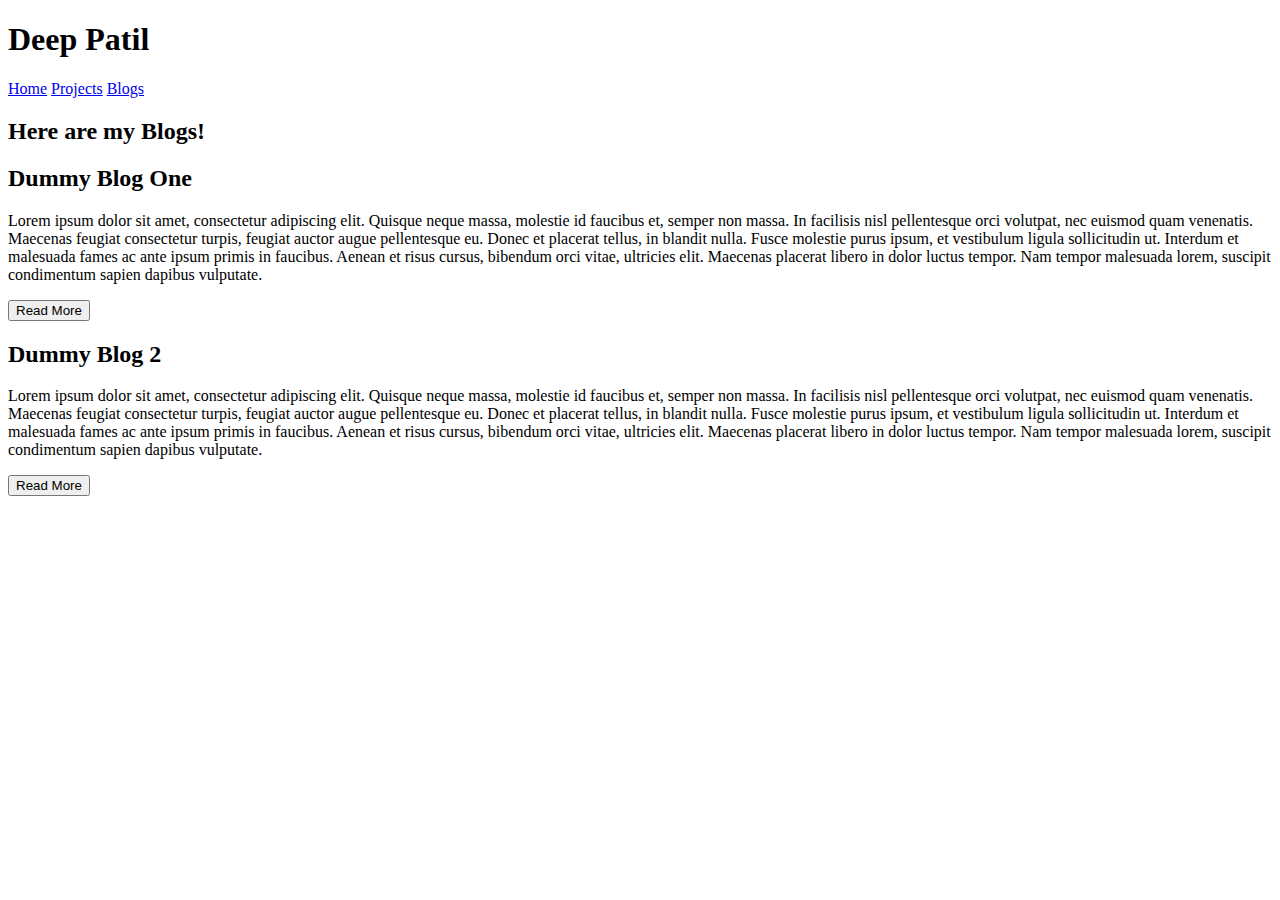
==== links/blogs.html @ 860104db "feat update" ====
<!DOCTYPE html>
<html lang="en">
<head>
    <meta charset="UTF-8">
    <meta http-equiv="X-UA-Compatible" content="IE=edge">
    <meta name="viewport" content="width=device-width, initial-scale=1.0">
    <title>Deep Patil - Blogs</title>
    <link rel="stylesheet" href="..\css-files\blogs.css">
</head>
<body>

    <!-- Header code -->

    <header class="main-header">
        <h1>Deep Patil</h1>
        <div class="top-nav">
            <a href="..\index.html">Home</a>
            <a href="..\links\projects.html">Projects</a>
            <a href="..\links\blogs.html">Blogs</a>
        </div>
    </header>

    <!-- Main Body code starts here -->

    <div class="main-div">
        <h2>Here are my Blogs!</h2>

        <div class="content-body">

            <!-- add the latest project at the top -->

            <div class="mark01">

                <h2>Dummy Blog One</h2>
                <p>Lorem ipsum dolor sit amet, consectetur adipiscing elit. Quisque neque massa, molestie id faucibus et, 
                    semper non massa. In facilisis nisl pellentesque orci volutpat, nec euismod quam venenatis. Maecenas
                     feugiat consectetur turpis, feugiat auctor augue pellentesque eu. Donec et placerat tellus, in blandit
                      nulla. Fusce molestie purus ipsum, et vestibulum ligula sollicitudin ut. Interdum et malesuada 
                      fames ac ante ipsum primis in faucibus. Aenean et risus cursus, bibendum orci vitae, ultricies 
                      elit. Maecenas placerat libero in dolor luctus tempor. Nam tempor malesuada lorem, suscipit 
                      condimentum sapien dapibus vulputate.</p>
                <div class="project-btn-grp">
                    <button>Read More</button>
                </div>

                <h2>Dummy Blog 2</h2>
                <p>Lorem ipsum dolor sit amet, consectetur adipiscing elit. Quisque neque massa, molestie id faucibus
                     et, semper non massa. In facilisis nisl pellentesque orci volutpat, nec euismod quam venenatis.
                      Maecenas feugiat consectetur turpis, feugiat auctor augue pellentesque eu. Donec et placerat 
                      tellus, in blandit nulla. Fusce molestie purus ipsum, et vestibulum ligula sollicitudin ut. 
                      Interdum et malesuada fames ac ante ipsum primis in faucibus. Aenean et risus cursus, bibendum 
                      orci vitae, ultricies elit. Maecenas placerat libero in dolor luctus tempor. Nam tempor malesuada 
                      lorem, suscipit condimentum sapien dapibus vulputate.</p>
                <div class="project-btn-grp">
                    <button>Read More</button>
                </div>
                
            </div>

        </div>

    </div>



</body>
</html>
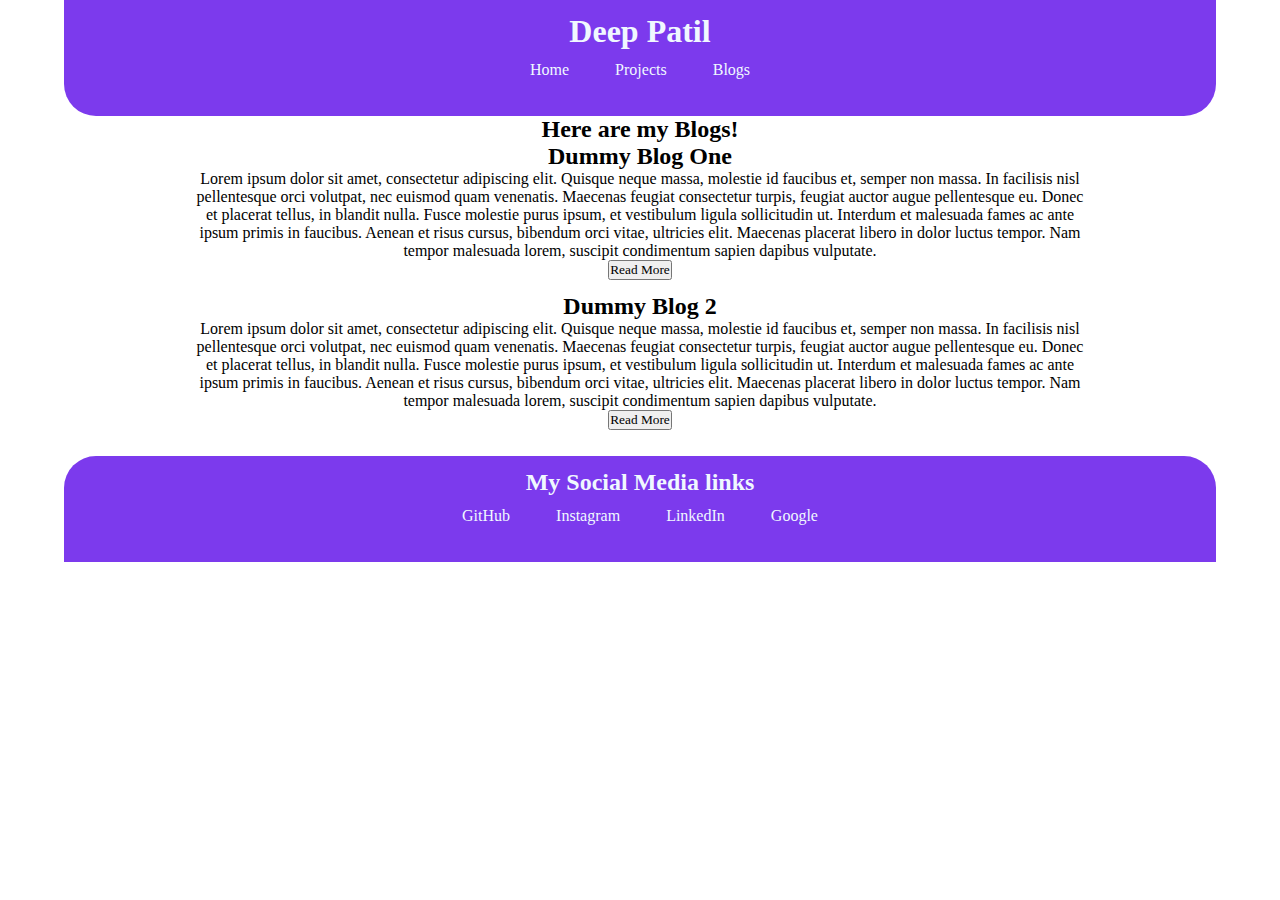
==== commit 84be3eae: "Update" ====
--- a/links/blogs.html
+++ b/links/blogs.html
@@ -29,7 +29,7 @@
 
             <!-- add the latest project at the top -->
 
-            <div class="mark01">
+            <div class="blog01">
 
                 <h2>Dummy Blog One</h2>
                 <p>Lorem ipsum dolor sit amet, consectetur adipiscing elit. Quisque neque massa, molestie id faucibus et, 
@@ -39,10 +39,13 @@
                       fames ac ante ipsum primis in faucibus. Aenean et risus cursus, bibendum orci vitae, ultricies 
                       elit. Maecenas placerat libero in dolor luctus tempor. Nam tempor malesuada lorem, suscipit 
                       condimentum sapien dapibus vulputate.</p>
-                <div class="project-btn-grp">
-                    <button>Read More</button>
-                </div>
+                
+                <button>Read More</button>
+                
 
+            </div>
+
+            <div class="blog02">
                 <h2>Dummy Blog 2</h2>
                 <p>Lorem ipsum dolor sit amet, consectetur adipiscing elit. Quisque neque massa, molestie id faucibus
                      et, semper non massa. In facilisis nisl pellentesque orci volutpat, nec euismod quam venenatis.
@@ -51,16 +54,30 @@
                       Interdum et malesuada fames ac ante ipsum primis in faucibus. Aenean et risus cursus, bibendum 
                       orci vitae, ultricies elit. Maecenas placerat libero in dolor luctus tempor. Nam tempor malesuada 
                       lorem, suscipit condimentum sapien dapibus vulputate.</p>
-                <div class="project-btn-grp">
-                    <button>Read More</button>
-                </div>
+                
+                <button>Read More</button>
                 
             </div>
+                
+                
+            
 
         </div>
 
     </div>
-
+    
+    
+    <footer class="main-footer">
+        
+        <h2>My Social Media links</h2>
+        <div class="footer-links">
+            <a href="">GitHub</a>
+            <a href="">Instagram</a>
+            <a href="">LinkedIn</a>
+            <a href="">Google</a>
+        </div>
+        
+    </footer>
 
 
 </body>
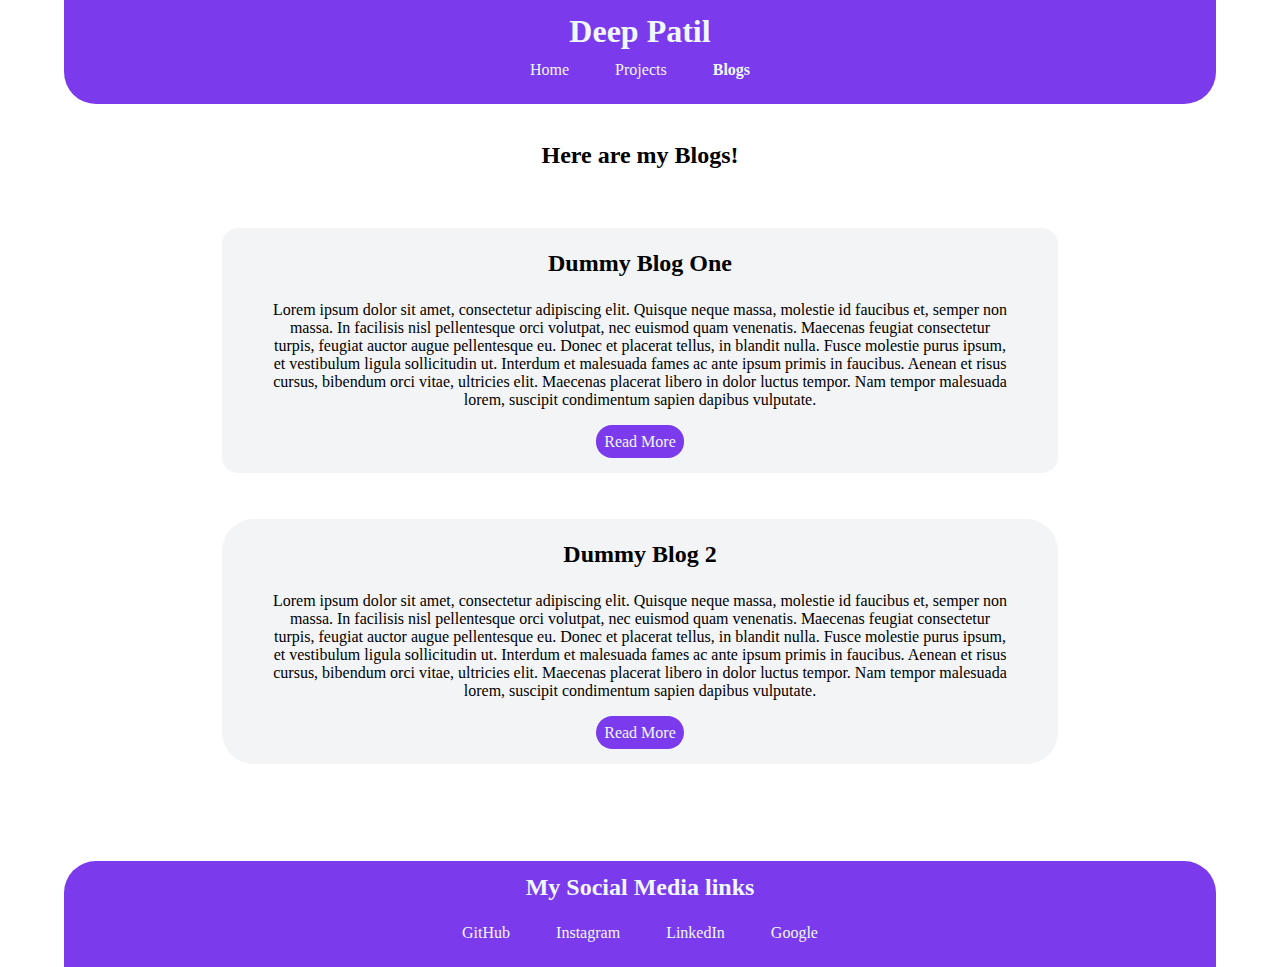
==== commit 0ed81652: "update" ====
--- a/links/blogs.html
+++ b/links/blogs.html
@@ -16,7 +16,7 @@
         <div class="top-nav">
             <a href="..\index.html">Home</a>
             <a href="..\links\projects.html">Projects</a>
-            <a href="..\links\blogs.html">Blogs</a>
+            <a href="..\links\blogs.html"><b>Blogs</b></a>
         </div>
     </header>
 
@@ -40,7 +40,7 @@
                       elit. Maecenas placerat libero in dolor luctus tempor. Nam tempor malesuada lorem, suscipit 
                       condimentum sapien dapibus vulputate.</p>
                 
-                <button>Read More</button>
+                <a href="" target="_blank" rel="noopener noreferrer">Read More</a>
                 
 
             </div>
@@ -55,7 +55,7 @@
                       orci vitae, ultricies elit. Maecenas placerat libero in dolor luctus tempor. Nam tempor malesuada 
                       lorem, suscipit condimentum sapien dapibus vulputate.</p>
                 
-                <button>Read More</button>
+                <a href="" target="_blank" rel="noopener noreferrer">Read More</a>
                 
             </div>
                 
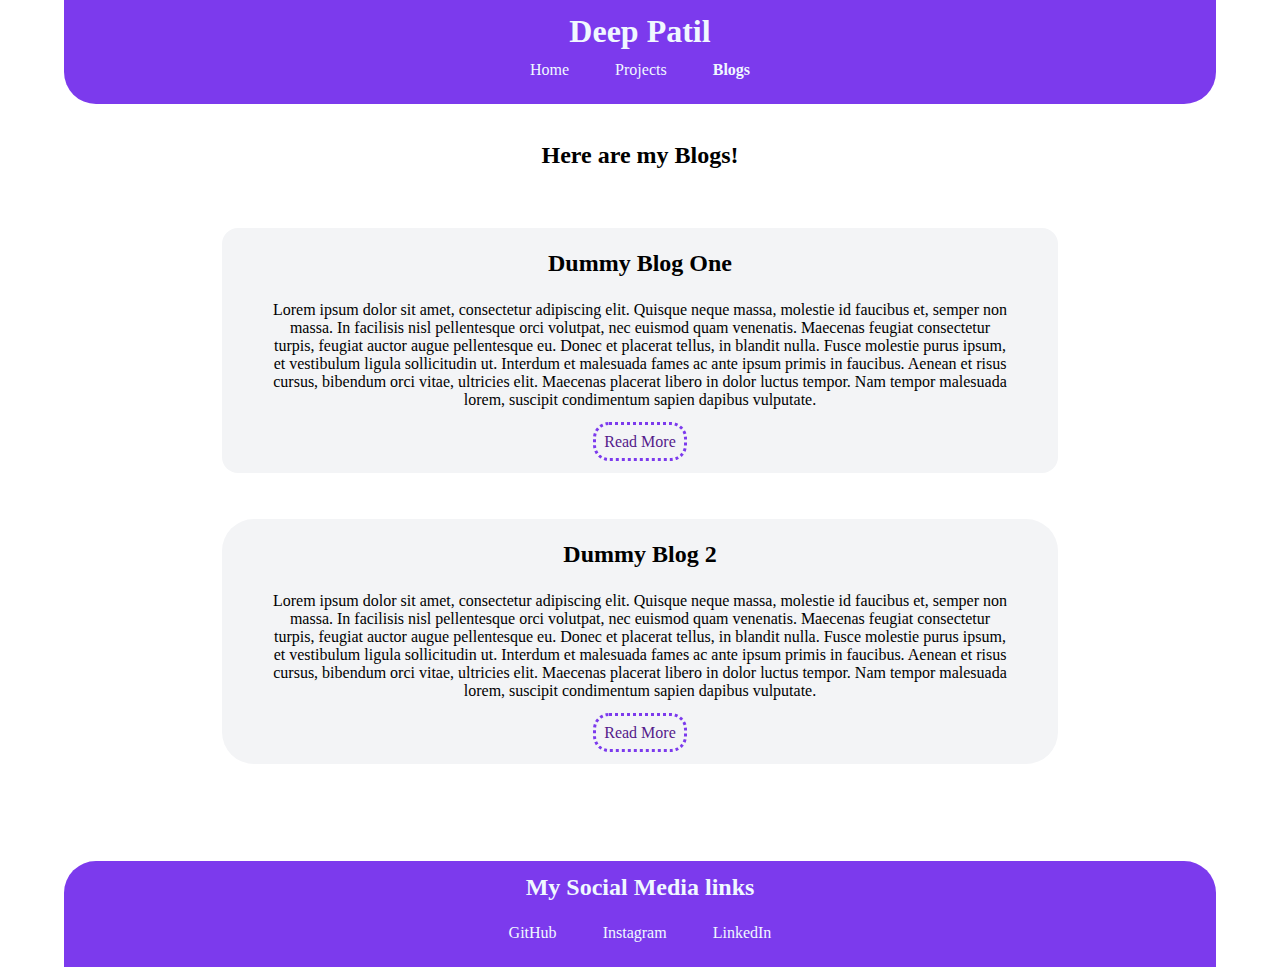
==== commit f2f179e2: "Updated Footer-Link addresses" ====
--- a/links/blogs.html
+++ b/links/blogs.html
@@ -71,10 +71,9 @@
         
         <h2>My Social Media links</h2>
         <div class="footer-links">
-            <a href="">GitHub</a>
-            <a href="">Instagram</a>
-            <a href="">LinkedIn</a>
-            <a href="">Google</a>
+            <a href="https://github.com/patildeep07 " target="_blank" rel="noopener noreferrer">GitHub</a>
+            <a href="https://www.instagram.com/_deeppatil/ " target="_blank" rel="noopener noreferrer">Instagram</a>
+            <a href="https://www.linkedin.com/in/deep-patil-644811194/ " target="_blank" rel="noopener noreferrer">LinkedIn</a>
         </div>
         
     </footer>
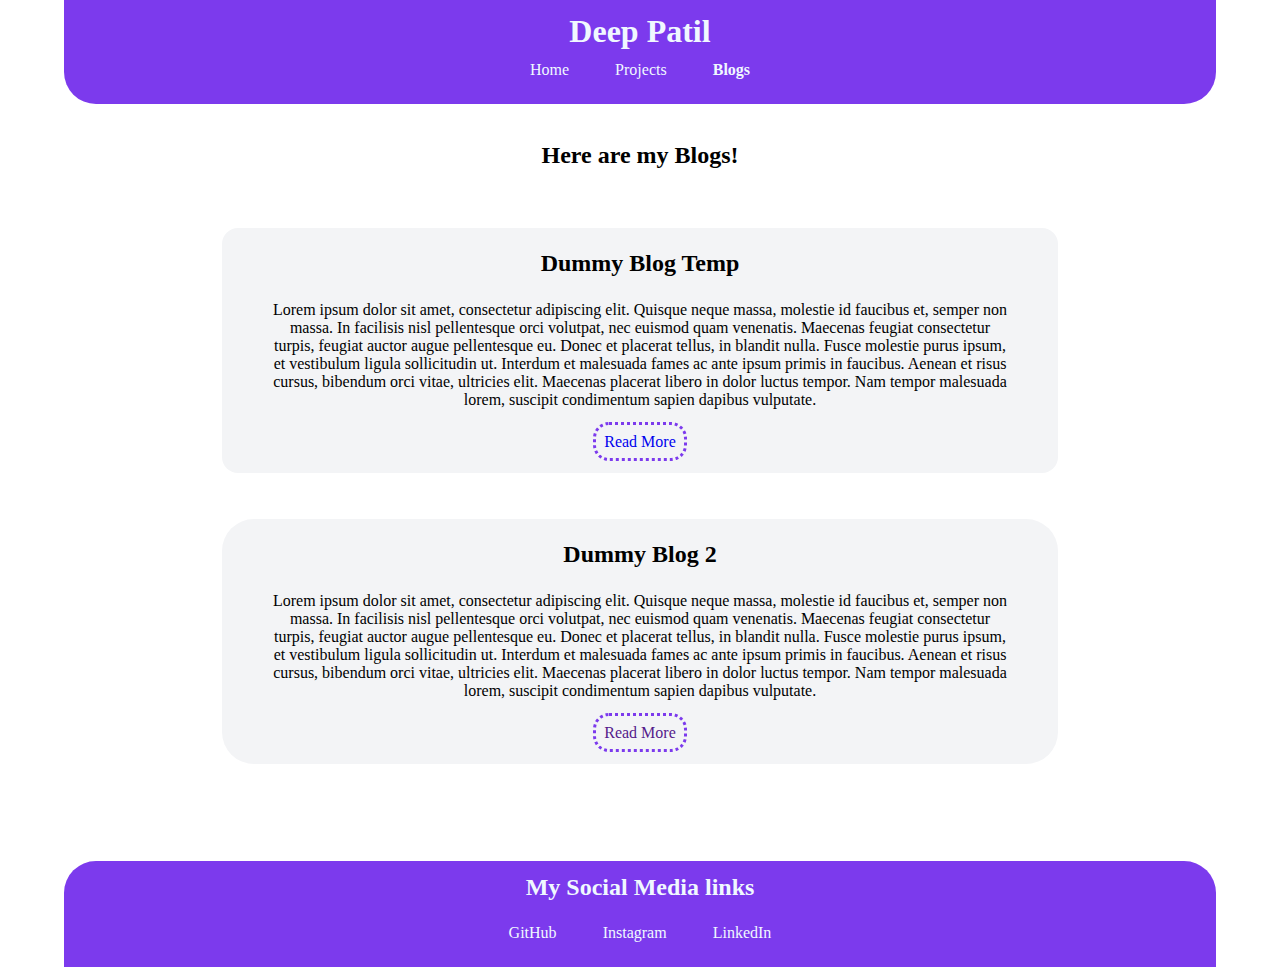
==== commit b387bc8e: "Template Blog html and basic css" ====
--- a/links/blogs.html
+++ b/links/blogs.html
@@ -31,7 +31,7 @@
 
             <div class="blog01">
 
-                <h2>Dummy Blog One</h2>
+                <h2>Dummy Blog Temp</h2>
                 <p>Lorem ipsum dolor sit amet, consectetur adipiscing elit. Quisque neque massa, molestie id faucibus et, 
                     semper non massa. In facilisis nisl pellentesque orci volutpat, nec euismod quam venenatis. Maecenas
                      feugiat consectetur turpis, feugiat auctor augue pellentesque eu. Donec et placerat tellus, in blandit
@@ -40,7 +40,7 @@
                       elit. Maecenas placerat libero in dolor luctus tempor. Nam tempor malesuada lorem, suscipit 
                       condimentum sapien dapibus vulputate.</p>
                 
-                <a href="" target="_blank" rel="noopener noreferrer">Read More</a>
+                <a href="..\blog-files\blog-temp.html" target="_blank" rel="noopener noreferrer">Read More</a>
                 
 
             </div>
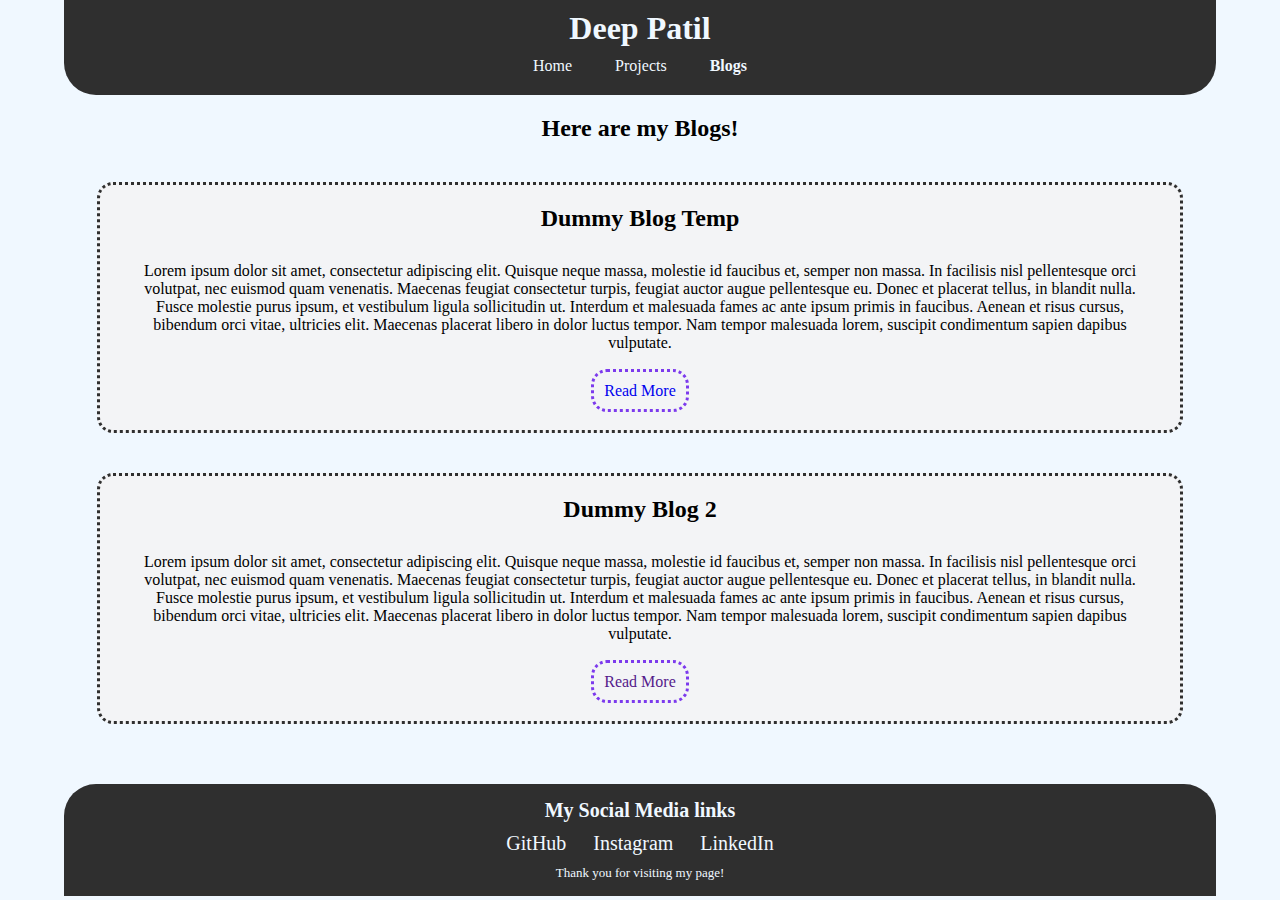
==== commit 211bb34d: "css update" ====
--- a/links/blogs.html
+++ b/links/blogs.html
@@ -29,7 +29,7 @@
 
             <!-- add the latest project at the top -->
 
-            <div class="blog01">
+            <div class="blog">
 
                 <h2>Dummy Blog Temp</h2>
                 <p>Lorem ipsum dolor sit amet, consectetur adipiscing elit. Quisque neque massa, molestie id faucibus et, 
@@ -45,7 +45,7 @@
 
             </div>
 
-            <div class="blog02">
+            <div class="blog">
                 <h2>Dummy Blog 2</h2>
                 <p>Lorem ipsum dolor sit amet, consectetur adipiscing elit. Quisque neque massa, molestie id faucibus
                      et, semper non massa. In facilisis nisl pellentesque orci volutpat, nec euismod quam venenatis.
@@ -75,7 +75,7 @@
             <a href="https://www.instagram.com/_deeppatil/ " target="_blank" rel="noopener noreferrer">Instagram</a>
             <a href="https://www.linkedin.com/in/deep-patil-644811194/ " target="_blank" rel="noopener noreferrer">LinkedIn</a>
         </div>
-        
+        <p>Thank you for visiting my page!</p>
     </footer>
 
 
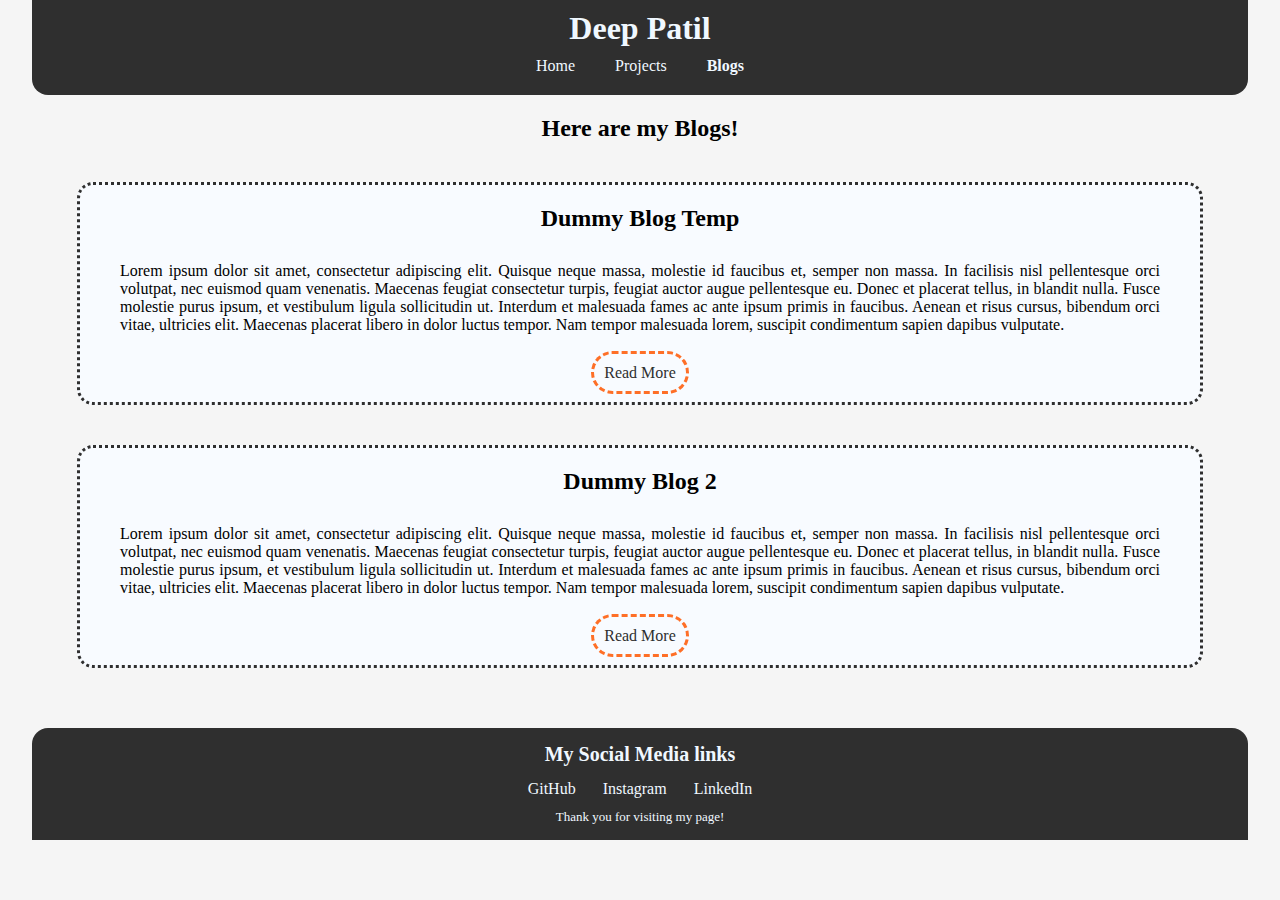
==== commit 63dad5e1: "Update blogs.html" ====
--- a/links/blogs.html
+++ b/links/blogs.html
@@ -55,7 +55,7 @@
                       orci vitae, ultricies elit. Maecenas placerat libero in dolor luctus tempor. Nam tempor malesuada 
                       lorem, suscipit condimentum sapien dapibus vulputate.</p>
                 
-                <a href="" target="_blank" rel="noopener noreferrer">Read More</a>
+                <a href="..\blog-files\blog-temp.html" target="_blank" rel="noopener noreferrer">Read More</a>
                 
             </div>
                 
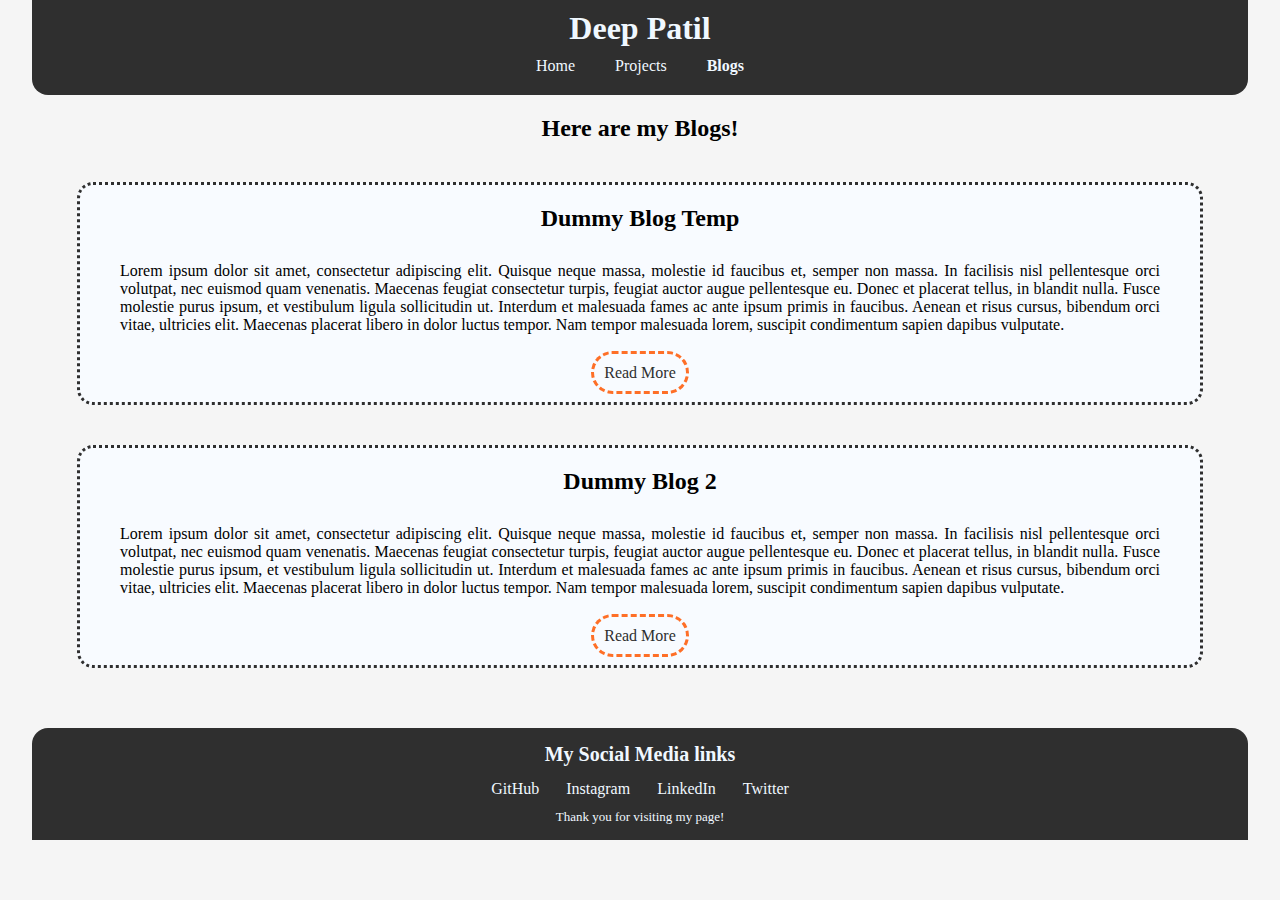
==== commit 7fb30151: "footer - added twitter acc" ====
--- a/links/blogs.html
+++ b/links/blogs.html
@@ -74,6 +74,7 @@
             <a href="https://github.com/patildeep07 " target="_blank" rel="noopener noreferrer">GitHub</a>
             <a href="https://www.instagram.com/_deeppatil/ " target="_blank" rel="noopener noreferrer">Instagram</a>
             <a href="https://www.linkedin.com/in/deep-patil-644811194/ " target="_blank" rel="noopener noreferrer">LinkedIn</a>
+            <a href="https://twitter.com/DeepPat69107328" target="_blank" rel="noopener noreferrer">Twitter</a>
         </div>
         <p>Thank you for visiting my page!</p>
     </footer>
